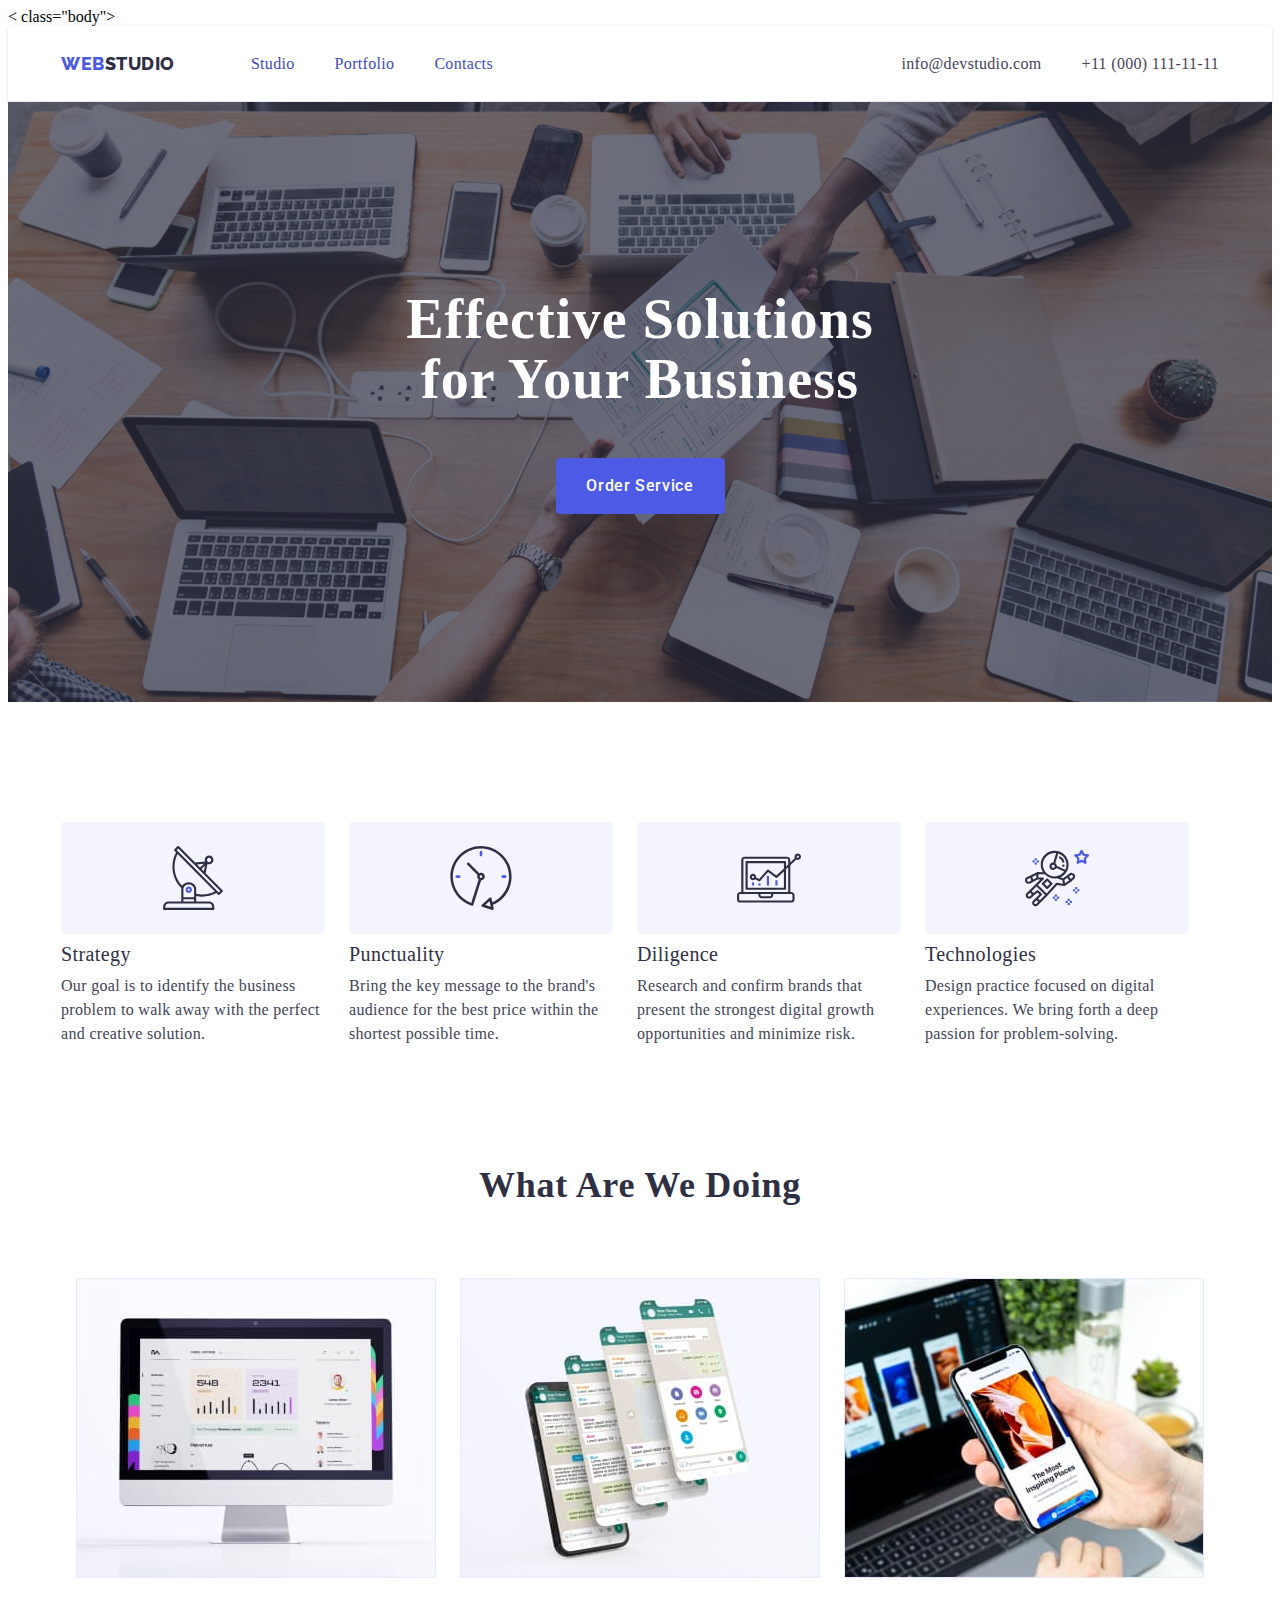
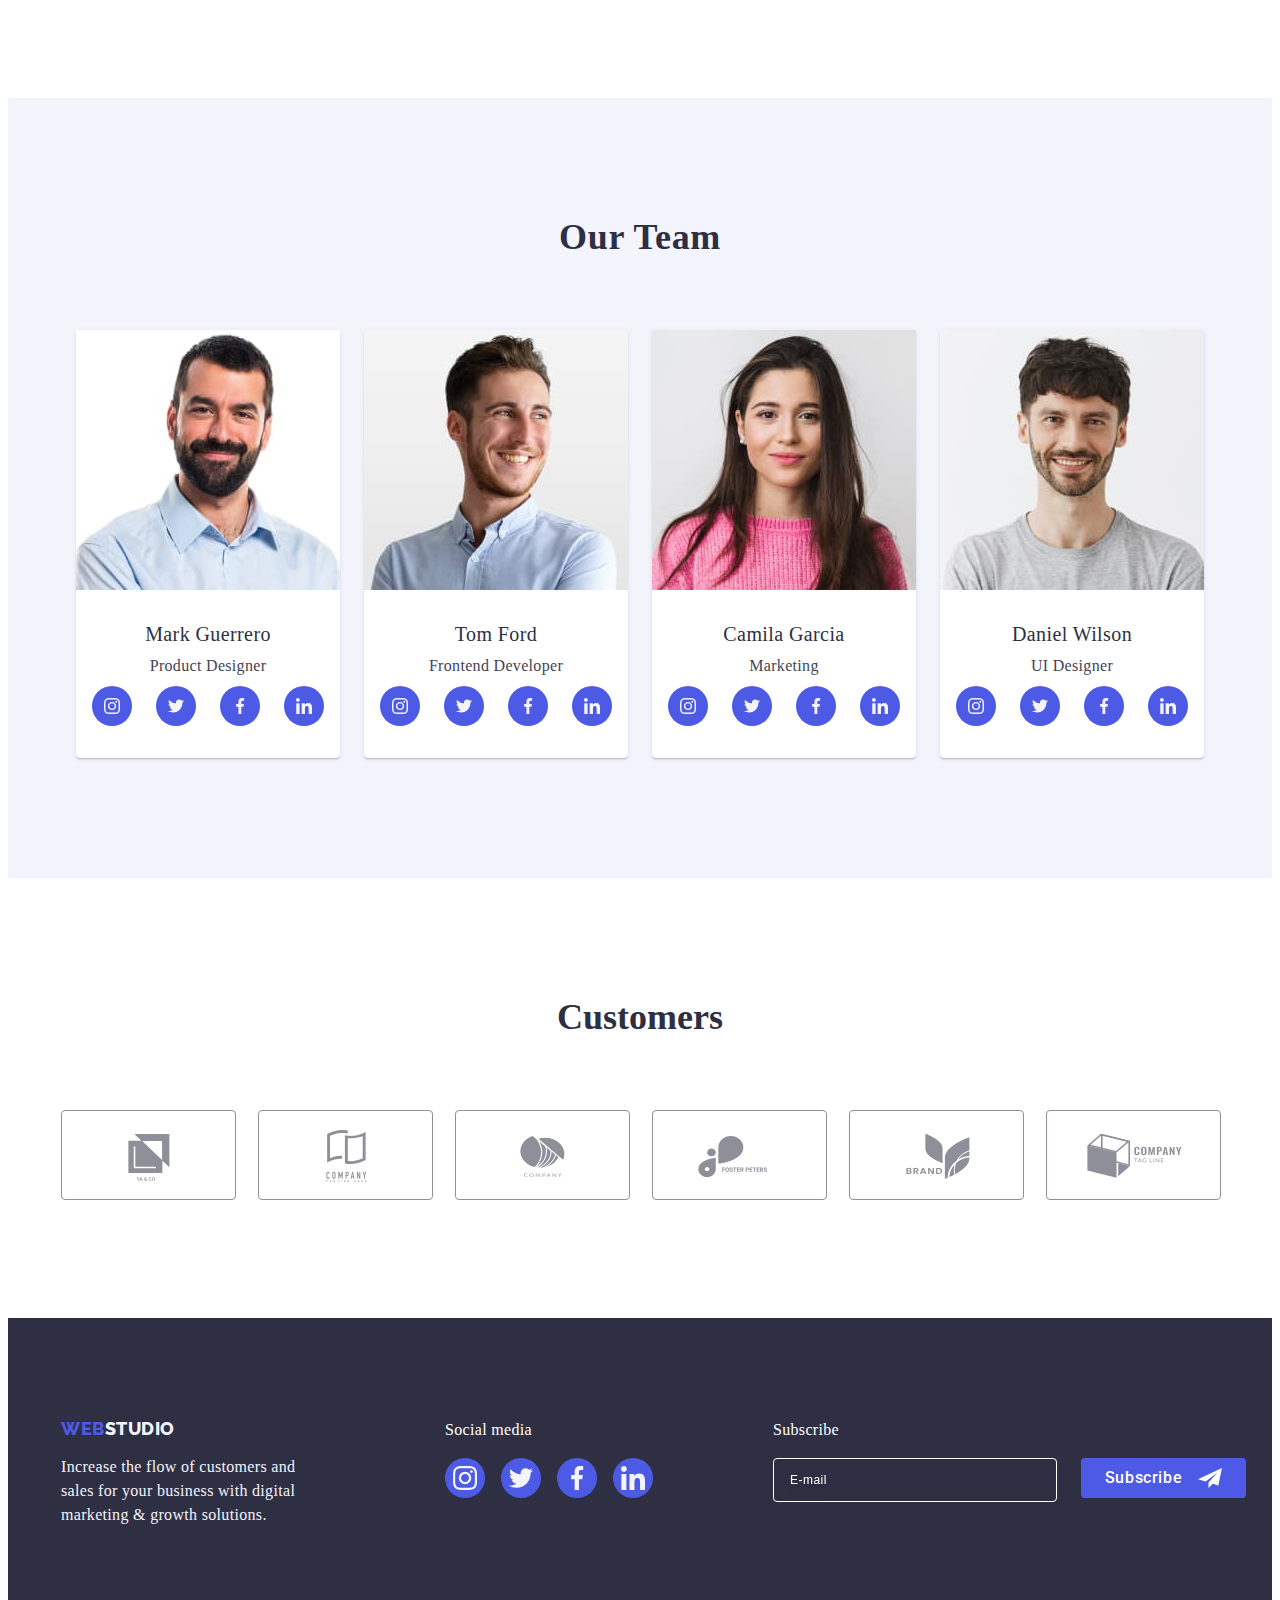
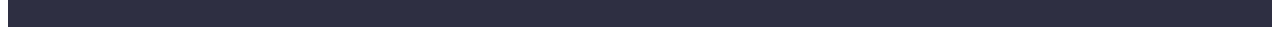
==== index.html @ 1c3cbbb8 "05" ====
<!DOCTYPE html>
<html lang="en">
  <head>
    <meta charset="UTF-8" />
    <meta name="viewport" content="width=device-width, initial-scale=1.0" />
    <title>Document</title>
    <link rel="preconnect" href="https://fonts.googleapis.com" />
    <link rel="preconnect" href="https://fonts.gstatic.com" crossorigin />
    <link
      href="https://fonts.googleapis.com/css2?family=Raleway:wght@800&family=Roboto:wght@400;500;700;900&display=swap"
      rel="stylesheet"
    />
    <link
      rel="stylesheet"
      href="https://cdnjs.cloudflare.com/ajax/libs/modern-normalize/2.0.0/modern-normalize.min.css"
      integrity="sha512-4xo8blKMVCiXpTaLzQSLSw3KFOVPWhm/TRtuPVc4WG6kUgjH6J03IBuG7JZPkcWMxJ5huwaBpOpnwYElP/m6wg=="
      crossorigin="anonymous"
      referrerpolicy="no-referrer"
    />
    <link rel="stylesheet" href="./css/styles.css" />
  </head>
  < class="body">
    <header class="header">
      <div class="container header-container">
        <nav class="header-nav">
          <a class="header-logo link" href="./index.html"
            >Web<span class="header-logo-studio link">Studio</span></a
          >
          <ul class="header-list list">
            <li class="header-item">
              <a class="header-link link" href="./index.html">Studio</a>
            </li>
            <li class="header-item">
              <a class="header-link link" href="./portfolio.html">Portfolio</a>
            </li>
            <li class="header-item">
              <a class="header-link link" href="">Contacts</a>
            </li>
          </ul>
        </nav>
        <address class="header-addres">
          <ul class="header-list list">
            <li class="header-item">
              <a class="header-cont link" href="mailto:info@devstudio.com"
                >info@devstudio.com</a
              >
            </li>
            <li class="header-item">
              <a class="header-cont link" href="tel:+110001111111"
                >+11 (000) 111-11-11</a
              >
            </li>
          </ul>
        </address>
      </div>
    </header>
    <main>
      <section class="hero">
        <div class="container hero-container" data-model>
          <h1 class="hero-title">Effective Solutions for Your Business</h1>
          <button data-modal-open class="btn" type="button">
            Order Service
          </button>
        </div>
      </section>
      <section class="about">
        <div class="container">
          <h2 class="visually-hidden">Section2</h2>
          <ul class="about-list list">
            <li class="about-item">
              <div class="about-icon">
                <svg class="about-icons" width="64" height="64">
                  <use href="./images/icons.svg#icon-antenna-1"></use>
                </svg>
              </div>
              <h3 class="about-title">Strategy</h3>
              <p class="about-top-text">
                Our goal is to identify the business problem to walk away with
                the perfect and creative solution.
              </p>
            </li>
            <li class="about-item">
              <div class="about-icon">
                <svg class="about-icons" width="64" height="64">
                  <use href="./images/icons.svg#icon-clock-1"></use>
                </svg>
              </div>
              <h3 class="about-title">Punctuality</h3>
              <p class="about-top-text">
                Bring the key message to the brand's audience for the best price
                within the shortest possible time.
              </p>
            </li>
            <li class="about-item">
              <div class="about-icon">
                <svg class="about-icons" width="64" height="64">
                  <use href="./images/icons.svg#icon-diagram-1"></use>
                </svg>
              </div>
              <h3 class="about-title">Diligence</h3>
              <p class="about-top-text">
                Research and confirm brands that present the strongest digital
                growth opportunities and minimize risk.
              </p>
            </li>
            <li class="about-item">
              <div class="about-icon">
                <svg class="about-icons" width="64" height="64">
                  <use href="./images/icons.svg#icon-astronaut-1"></use>
                </svg>
              </div>
              <h3 class="about-title">Technologies</h3>
              <p class="about-top-text">
                Design practice focused on digital experiences. We bring forth a
                deep passion for problem-solving.
              </p>
            </li>
          </ul>
        </div>
      </section>
      <section class="image">
        <div class="container image-container">
          <h2 class="image-title">What are we doing</h2>
          <ul class="image-list list">
            <li class="image-item">
              <img
                src="./images/Rectangle71.jpg"
                alt="desctop"
                width="360"
                height="300"
              />
            </li>
            <li class="image-item">
              <img
                src="./images/Rectangle71(1).jpg"
                alt="phone"
                width="360"
                height="300"
              />
            </li>
            <li class="image-item">
              <img
                src="./images/Rectangle71(2).jpg"
                alt="phone"
                width="360"
                height="300"
              />
            </li>
          </ul>
        </div>
      </section>
      <section class="team">
        <div class="container team-container">
          <h2 class="team-our">Our Team</h2>
          <ul class="team-list list">
            <li class="team-item">
              <img src="./images/img.jpg" alt="#" width="264" />
              <div class="team-comand">
                <h3 class="team-name">Mark Guerrero</h3>
                <p class="team-work">Product Designer</p>
                <ul class="team-soc-list list">
                  <li class="team-soc-item">
                    <a class="team-soc-link link" href>
                      <svg class="team-soc-soc" width="16" height="16">
                        <use href="./images/icons.svg#icon-instagram"></use>
                      </svg>
                    </a>
                  </li>
                  <li class="team-soc-item">
                    <a class="team-soc-link link" href>
                      <svg class="team-soc-soc" width="16" height="16">
                        <use href="./images/icons.svg#icon-twitter"></use></svg
                    ></a>
                  </li>
                  <li class="team-soc-item">
                    <a class="team-soc-link link" href>
                      <svg class="team-soc-soc" width="16" height="16">
                        <use href="./images/icons.svg#icon-facebook"></use></svg
                    ></a>
                  </li>
                  <li class="team-soc-item">
                    <a class="team-soc-link link" href>
                      <svg class="team-soc-soc" width="16" height="16">
                        <use href="./images/icons.svg#icon-linkedin"></use>
                      </svg>
                    </a>
                  </li>
                </ul>
              </div>
            </li>
            <li class="team-item">
              <img src="./images/img(1).jpg" alt="#" width="264" />
              <div class="team-comand">
                <h3 class="team-name">Tom Ford</h3>
                <p class="team-work">Frontend Developer</p>
                <ul class="team-soc-list list">
                  <li class="team-soc-item">
                    <a class="team-soc-link link" href>
                      <svg class="team-soc-soc" width="16" height="16">
                        <use
                          href="./images/icons.svg#icon-instagram"
                        ></use></svg
                    ></a>
                  </li>
                  <li class="team-soc-item">
                    <a class="team-soc-link link" href>
                      <svg class="team-soc-soc" width="16" height="16">
                        <use href="./images/icons.svg#icon-twitter"></use></svg
                    ></a>
                  </li>
                  <li class="team-soc-item">
                    <a class="team-soc-link link" href>
                      <svg class="team-soc-soc" width="16" height="16">
                        <use href="./images/icons.svg#icon-facebook"></use></svg
                    ></a>
                  </li>
                  <li class="team-soc-item">
                    <a class="team-soc-link link" href>
                      <svg class="team-soc-soc" width="16" height="16">
                        <use href="./images/icons.svg#icon-linkedin"></use></svg
                    ></a>
                  </li>
                </ul>
              </div>
            </li>
            <li class="team-item">
              <img src="./images/img(2).jpg" alt="#" width="264" />
              <div class="team-comand">
                <h3 class="team-name">Camila Garcia</h3>
                <p class="team-work">Marketing</p>
                <ul class="team-soc-list list">
                  <li class="team-soc-item">
                    <a class="team-soc-link link" href>
                      <svg class="team-soc-soc" width="16" height="16">
                        <use
                          href="./images/icons.svg#icon-instagram"
                        ></use></svg
                    ></a>
                  </li>
                  <li class="team-soc-item">
                    <a class="team-soc-link link" href>
                      <svg class="team-soc-soc" width="16" height="16">
                        <use href="./images/icons.svg#icon-twitter"></use></svg
                    ></a>
                  </li>
                  <li class="team-soc-item">
                    <a class="team-soc-link link" href>
                      <svg class="team-soc-soc" width="16" height="16">
                        <use href="./images/icons.svg#icon-facebook"></use></svg
                    ></a>
                  </li>
                  <li class="team-soc-item">
                    <a class="team-soc-link link" href>
                      <svg class="team-soc-soc" width="16" height="16">
                        <use href="./images/icons.svg#icon-linkedin"></use></svg
                    ></a>
                  </li>
                </ul>
              </div>
            </li>
            <li class="team-item">
              <img src="./images/img(3).jpg" alt="#" width="264" />
              <div class="team-comand">
                <h3 class="team-name">Daniel Wilson</h3>
                <p class="team-work">UI Designer</p>
                <ul class="team-soc-list list">
                  <li class="team-soc-item">
                    <a class="team-soc-link link" href>
                      <svg class="team-soc-soc" width="16" height="16">
                        <use
                          href="./images/icons.svg#icon-instagram"
                        ></use></svg
                    ></a>
                  </li>
                  <li class="team-soc-item">
                    <a class="team-soc-link link" href>
                      <svg class="team-soc-soc" width="16" height="16">
                        <use href="./images/icons.svg#icon-twitter"></use></svg
                    ></a>
                  </li>
                  <li class="team-soc-item">
                    <a class="team-soc-link link" href>
                      <svg class="team-soc-soc" width="16" height="16">
                        <use href="./images/icons.svg#icon-facebook"></use></svg
                    ></a>
                  </li>
                  <li class="team-soc-item">
                    <a class="team-soc-link link" href>
                      <svg class="team-soc-soc" width="16" height="16">
                        <use href="./images/icons.svg#icon-linkedin"></use></svg
                    ></a>
                  </li>
                </ul>
              </div>
            </li>
          </ul>
        </div>
      </section>
      <section class="section-customers">
        <div class="container">
          <h2 class="customers-text">Customers</h2>
          <ul class="customers-item">
            <li class="customers-list list">
              <a class="customers-link" href="#">
                <svg class="customers-icon" width="104" height="56">
                  <use href="./images/icons.svg#icon-yaco"></use>
                </svg>
              </a>
            </li>
            <li class="customers-list list">
              <a class="customers-link" href="#">
                <svg class="customers-icon" width="104" height="56">
                  <use href="./images/icons.svg#icon-company2"></use>
                </svg>
              </a>
            </li>
            <li class="customers-list list">
              <a class="customers-link" href="#">
                <svg class="customers-icon" width="104" height="56">
                  <use href="./images/icons.svg#icon-company1"></use>
                </svg>
              </a>
            </li>
            <li class="customers-list list">
              <a class="customers-link" href="#">
                <svg class="customers-icon" width="104" height="56">
                  <use href="./images/icons.svg#icon-Logo"></use>
                </svg>
              </a>
            </li>
            <li class="customers-list list">
              <a class="customers-link" href="#">
                <svg class="customers-icon" width="104" height="56">
                  <use href="./images/icons.svg#icon-brand"></use>
                </svg>
              </a>
            </li>
            <li class="customers-list list">
              <a class="customers-link" href="#">
                <svg class="customers-icon" width="104" height="56">
                  <use href="./images/icons.svg#icon-company"></use>
                </svg>
              </a>
            </li>
          </ul>
        </div>
      </section>
    </main>
    <footer class="footer">
      <div class="container footer-footer">
        <div class="footer-container">
          <a class="footer-logo link" href="./index.html"
            >Web<span class="footer-logo-studio link">Studio</span></a
          >
          <p class="footer-text">
            Increase the flow of customers and sales for your business with
            digital marketing & growth solutions.
          </p>
        </div>
        <div class="footer-soc">
          <p class="footer-media">Social media</p>
          <ul class="footer-soc-list list">
            <li class="footer-soc-item">
              <a class="footer-soc-link link" href>
                <svg class="footer-soc-soc" width="24" height="24">
                  <use href="./images/icons.svg#icon-instagram"></use></svg
              ></a>
            </li>
            <li class="footer-soc-item">
              <a class="footer-soc-link link" href>
                <svg class="footer-soc-soc" width="24" height="24">
                  <use href="./images/icons.svg#icon-twitter"></use></svg
              ></a>
            </li>
            <li class="footer-soc-item">
              <a class="footer-soc-link link" href>
                <svg class="footer-soc-soc" width="24" height="24">
                  <use href="./images/icons.svg#icon-facebook"></use></svg
              ></a>
            </li>
            <li class="footer-soc-item">
              <a class="footer-soc-link link" href>
                <svg class="footer-soc-soc" width="24" height="24">
                  <use href="./images/icons.svg#icon-linkedin"></use></svg
              ></a>
            </li>
          </ul>
        </div>
        <div class="footer-form">
          <p class="footer-form-text">Subscribe</p>
          <form class="footer-form-form">
            <label class="footer-form-label">
              <input
                class="footer-form-input"
                name="email"
                type="email"
                placeholder="E-mail"
              />
            </label>
            <button class="footer-form-btn" type="submit">
              Subscribe
              <svg class="footer-form-icon" width="24" height="24">
                <use href="./images/icons.svg#icon-Frame"></use>
              </svg>
            </button>
          </form>
        </div>
      </div>
    </footer>
    <div data-modal class="backdrop is-hidden">
      <div class="modal">
        <button data-modal-close class="type" type="button">
          <svg class="modal-icon" width="8" height="8">
            <use href="./images/icons.svg#icon-close"></use>
          </svg>
        </button>
        <p class="modal-text">Leave your contacts and we will call you back</p>
        <form class="form" name="issue_report_form" autocomplete="off">
          <div class="form-form">
            <label class="form-label" for="user-name">Name</label>
            <div class="form-input">
              <input
                class="form-contact"
                id="user-name"
                name="user-name"
                type="text"
              />
              <svg class="form-icons" width="18" height="24">
                <use href="./images/icons.svg#icon-person"></use>
              </svg>
            </div>
          </div>
          <div class="form-form">
            <label class="form-label" for="user-name">Phone</label>
            <div class="form-input">
              <input
                class="form-contact"
                id="user-name"
                name="user-name"
                type="text"
              />
              <svg class="form-icons" width="18" height="24">
                <use href="./images/icons.svg#icon-email"></use>
              </svg>
            </div>
          </div>
          <div class="form-form">
            <label class="form-label" for="user-name">Email</label>
            <div class="form-input">
              <input
                class="form-contact"
                id="user-name"
                name="user-name"
                type="text"
              />
              <svg class="form-icons" width="18" height="24">
                <use href="./images/icons.svg#icon-phone"></use>
              </svg>
            </div>
          </div>
          <div class="form-form-comment">
            <label class="form-label" for="user-comment">Comment</label>
            <textarea
              class="form-contact-comment"
              id="user-comment"
              name="user-comment"
              placeholder="Text input"
            ></textarea>
          </div>
          <div class="form-form-checkbox">
              <input 
              class="form-input-checkbox visually-hidden"
              id="user-privacy" 
              type="checkbox" 
              value="true" 
              name="user-privacy" />
              <label class="form-text-checkbox" for="user-privacy">
                <span class="form-checkbox-icon"><svg width="10" height="8"><use href="./images/icons.svg#icon-Vector"></use></svg></span>I accept
              the terms and conditions of the <a href="#" class="form-text-link">Privacy Policy</a></label>
          </div>
          <button class="form-btn" type="submit">Send</button>
        </form>
      </div>
    </div>
    <script src="./js/modal.js"></script>
  </body>
</html>
---- css/styles.css ----
:root {
    --body-color: #434455;
    --grad-hero: linear-gradient(rgba(46, 47, 66, 0.70), rgba(46, 47, 66, 0.70));
    --custom-icon: #8e8f99;
    --text-color: #2e2f42;
    --color-white: #FFF;
    --port-img-text: #f4f4fd;
    --fill-icon: #f4f4fd;
    --cheked: #404bbf;
}

.link {
    text-decoration: none;
}

.list {
    list-style: none;
}

.visually-hidden {
    position: absolute;
    width: 1px;
    height: 1px;
    margin: -1px;
    border: 0;
    padding: 0;
    white-space: nowrap;
    clip-path: inset(100%);
    clip: rect(0 0 0 0);
    overflow: hidden;
}

p,
h1,
h2,
h3,
h4,
h5,
h6 {
    margin: 0;
}

ul {
    padding-left: 0;
    margin: 0;
}

img {
    display: block;
}

.container {
    width: 1158px;
    padding-left: 15px;
    padding-right: 15px;
    margin: 0 auto;
}

.body {
    font-family: 'Roboto', sans-serif;
    color: #434455;
    background-color: #FFFFFF;
}

/*----------HEADER----------*/

.container {}

.header-logo {
    font-family: 'Raleway', sans-serif;
    font-style: normal;
    font-weight: 800;
    font-size: 18px;
    line-height: 1.17;
    letter-spacing: 0.03em;
    text-transform: uppercase;
    color: #4D5AE5;
    margin-right: 76px
}

.header-container {
    display: flex;
    justify-content: space-between;
}

.header-logo-studio {
    font-family: 'Raleway',
        sans-serif;
    font-style: normal;
    font-weight: 800;
    font-size: 18px;
    line-height: 1.17;
    letter-spacing: 0.03em;
    text-transform: uppercase;
    color: #2E2F42;
}

.header-nav {
    display: flex;
    align-items: center;
}

.header-contacts {
    display: flex;
    align-items: center;
}

.header-list {
    display: flex;
    gap: 40px;
}

.header {
    background-color: none;
    padding-top: 25.5px;
    padding-bottom: 25.5px;
    border-bottom: 1px solid #e7e9fc;
    box-shadow: 0px 1px 6px 0px rgba(46, 47, 66, 0.08), 0px 1px 1px 0px rgba(46, 47, 66, 0.16), 0px 2px 1px 0px rgba(46, 47, 66, 0.08);
}

.header-link {
    font-weight: 500;
    font-size: 16px;
    line-height: 1.5;
    letter-spacing: 0.02em;
    color: #2E2F42;
    padding-top: 24px;
    padding-bottom: 24px;
    position: relative;
    color: #404bbf;
    transition: color 250ms cubic-bezier(0.4, 0, 0.2, 1);
}

.header-link::after {
    content: '';
    position: absolute;
    left: 0;
    bottom: -1px;
    height: 4px;
    background-color: #404bbf;
    border-radius: 2px;
}

.header-link:hover {
    color: #404bbf;
}

.header-link:focus {
    color: #404bbf;
}


.header-addres {
    display: flex;
    align-items: center;
    gap: 40px;
    font-style: normal
}

.addres-container {}

.header-cont {
    font-weight: 400;
    font-size: 16px;
    line-height: 1.5;
    letter-spacing: 0.02em;
    color: var(--body-color);
    padding-top: 24px;
    padding-bottom: 24px;
    transition: color 250ms cubic-bezier(0.4, 0, 0.2, 1);
}

.header-cont:hover {
    color: #404bbf;
}

.header-cont:focus {
    color: #404bbf;
}


/*----------HERO----------*/

.hero {
    background-color: #2E2F42;
    background-image: var(--grad-hero), url(../images/hero-bg.jpg);
    background-repeat: no-repeat;
    background-position: center;
    background-size: cover;
    padding-top: 188px;
    padding-bottom: 188px;
    max-width: 1440px;
}

.hero-title {
    font-weight: 700;
    font-size: 56px;
    line-height: 1.07;
    letter-spacing: 0.02em;
    text-align: center;
    color: #FFFFFF;
    max-width: 496px;
    flex-direction: column;
    flex-shrink: 0;
}

.hero-container {
    display: flex;
    flex-direction: column;
    align-items: center;
    gap: 48px;
}

.btn {}

.btn {
    font-family: 'Roboto',
        sans-serif;
    font-style: normal;
    font-weight: 500;
    font-size: 16px;
    line-height: 1.5;
    letter-spacing: 0.04em;
    color: #FFFFFF;
    background-color: #4D5AE5;
    cursor: pointer;
    display: block;
    min-width: 169px;
    height: 56px;
    border: none;
    border-radius: 4px;
    transition: background-color 250ms cubic-bezier(0.4, 0, 0.2, 1);
}

.btn:hover {
    background-color: #404BBF;
}

.btn:focus {
    background-color: #404BBF;
}

/*----------ABOUT----------*/

.about {
    background-color: #FFFFFF;
    padding-top: 120px;
    padding-bottom: 120px;
}

.about-list {
    display: flex;
    gap: 24px;
}

.about-item {}

.about-title {
    font-weight: 500;
    font-size: 20px;
    line-height: 1.2;
    letter-spacing: 0.02em;
    color: #2E2F42;
    display: flex;
    flex-direction: column;
    margin-bottom: 8px;
}

.about-top-text {
    font-weight: 400;
    font-size: 16px;
    line-height: 1.5;
    letter-spacing: 0.02em;
    color: var(--body-color);
    display: flex;
    width: 264px;
    flex-direction: column;
    align-items: flex-start;
    gap: 8px;
}

.about-icon {
    display: flex;
    align-items: center;
    justify-content: center;
    height: 112px;
    background-color: #f4f4fd;
    border-radius: 4px;
    margin-bottom: 8px;
}

.about-icons {}

.image-container {
    display: flex;
    flex-direction: column;
    align-items: center;
}

.image {
    background-color: #FFFFFF;
    padding-top: 0;
    padding-bottom: 120px;
    display: flex;
}

.image-title {
    font-weight: 700;
    font-size: 36px;
    line-height: 1.11;
    text-align: center;
    letter-spacing: 0.02em;
    text-transform: capitalize;
    color: #2E2F42;
    margin-bottom: 72px;
}

.image-list {
    display: flex;
    gap: 24px;
}

.image-item {
    display: inline-flex;
    flex-direction: column;
    align-items: flex-start;
}

/*----------TEAM----------*/

.team {
    background-color: #F4F4FD;
    padding-top: 120px;
    padding-bottom: 120px;
}

.team-container {
    display: flex;
    flex-direction: column;
    align-items: center;
}

.team-list {
    display: flex;
    gap: 24px;
}

.team-comand {
    padding: 32px 0px;
}

.team-item {
    background-color: #FFFFFF;
    display: inline-flex;
    flex-direction: column;
    justify-content: center;
    align-items: center;
    border-radius: 0px 0px 4px 4px;
    box-shadow: 0px 2px 1px 0px rgba(46, 47, 66, 0.08), 0px 1px 1px 0px rgba(46, 47, 66, 0.16), 0px 1px 6px 0px rgba(46, 47, 66, 0.08);
}

.team-our {
    font-weight: 700;
    font-size: 36px;
    line-height: 1.11;
    letter-spacing: 0.02em;
    text-align: center;
    text-transform: capitalize;
    color: #2E2F42;
    margin-bottom: 72px;
}

.team-name {
    font-weight: 500;
    font-size: 20px;
    line-height: 1.2;
    letter-spacing: 0.02em;
    color: #2E2F42;
    display: flex;
    justify-content: center;
    text-align: center;
    margin-bottom: 8px
}

.team-work {
    font-weight: 400;
    font-size: 16px;
    line-height: 1.5;
    letter-spacing: 0.02em;
    color: var(--body-color);
    display: flex;
    justify-content: center;
    text-align: center;
}

.team-soc-list {
    display: flex;
    justify-content: center;
    gap: 24px;
    margin-top: 8px;
}

.team-soc-item {
    width: 40px;
    height: 40px;
}

.team-soc-link {
    width: 100%;
    height: 100%;
    border-radius: 50%;
    background-color: #4D5AE5;
    display: flex;
    align-items: center;
    justify-content: center;
    transition: background-color 250ms cubic-bezier(0.4, 0, 0.2, 1);
}

.team-soc-link:hover {
    background-color: #404bbf;
}

.team-soc-link:focus {
    background-color: #404bbf;
}

.team-soc-soc {
    fill: var(--fill-icon);
}


.section-customers {
    padding-top: 120px;
    padding-bottom: 120px;
}

.customers-text {
    font-size: 36px;
    line-height: 1.11;
    color: var(--text-color);
    margin-bottom: 72px;
    text-align: center;
}

.customers-item {
    display: flex;
    gap: 24px;
}

.customers-list {
    width: calc((100% - 120px) / 6);
    height: 88px;
}

.customers-link {
    width: 100%;
    height: 100%;
    border: 1px solid #8e8f99;
    border-radius: 4px;
    display: flex;
    align-items: center;
    justify-content: center;
    color: var(--custom-icon);
    transition: border-color 250ms cubic-bezier(0.4, 0, 0.2, 1),
            color 250ms cubic-bezier(0.4, 0, 0.2, 1);
}

.customers-icon {
    fill: currentColor;
}

.customers-link:hover {
    border-color: #404bbf;
    color: #404bbf;
}

.customers-link:focus {
    border-color: #404bbf;
    color: #404bbf;
}

/*----------FOOTER----------*/

.footer-container {
    flex-direction: column;
    margin-right: 120px;
}

.footer-footer {
    display: flex;
    align-items: baseline;
}

.footer {
    background-color: #2E2F42;
    padding-top: 100px;
    padding-bottom: 100px;
}

.footer-logo {
    font-family: 'Raleway', sans-serif;
    font-style: normal;
    font-weight: 800;
    font-size: 18px;
    line-height: 1.17;
    letter-spacing: 0.03em;
    text-transform: uppercase;
    color: #4D5AE5;
    display: inline-block;
    margin-bottom: 16px;
}

.footer-logo-studio {
    font-family: 'Raleway', sans-serif;
    font-style: normal;
    font-weight: 800;
    font-size: 18px;
    line-height: 1.17;
    letter-spacing: 0.03em;
    text-transform: uppercase;
    color: #F4F4FD;
    margin-bottom: 16px;
}
   
.footer-text {
    font-weight: 400;
    font-size: 16px;
    line-height: 1.5;
    letter-spacing: 0.02em;
    color: #F4F4FD;
    display: flex;
    width: 264px;
    flex-direction: column;
    flex-shrink: 0;
}

.footer-soc {
    margin-right: 120px;
}

.footer-media {
    font-weight: 500;
    font-size: 16px;
    line-height: 1.5;
    letter-spacing: 0.02em;
    color: var(--color-white);
    margin-bottom: 16px;
}

.footer-soc-list {
    display: flex;
    gap: 16px;
}

.footer-soc-item {
    width: 40px;
    height: 40px;
}

.footer-soc-link {
    width: 100%;
    height: 100%;
    border-radius: 50%;
    background-color: #4D5AE5;
    display: flex;
    align-items: center;
    justify-content: center;
    transition: background-color 250ms cubic-bezier(0.4, 0, 0.2, 1);
}

.footer-soc-link:hover {
    background-color: #31d0aa;
}

.footer-soc-link:focus {
    background-color: #31d0aa;
}

.footer-soc-soc {
    fill:var(--fill-icon);
}

.footer-form-text {
    color: var(--white, #FFF);
    font-size: 16px;
    font-weight: 500;
    line-height: 1.5;
    letter-spacing: 0.02em;
    margin-bottom: 16px;
}

.footer-form-form {
    display: flex;
    gap: 24px;
}

.footer-form-label {
    
}

.footer-form-input {
    width: 264px;
    height: 40px;
    border: 1px solid #ffffff;
    background-color: transparent;
    font-size: 12px;
    line-height: 1.5;
    letter-spacing: 0.04em;
    padding-left: 16px;
    filter: drop-shadow(0px 4px 4px rgba(0, 0, 0, 0.15));
    border-radius: 4px;
    color: #ffffff;
}

.footer-form-input::placeholder {
    color: #ffffff;
}

.footer-form-btn {
    min-width: 165px;
    height: 40px;
    display: flex;
    justify-content: center;
    align-items: center;
    font-family: "Roboto", sans-serif;
    font-size: 16px;
    font-weight: 500;
    line-height: 1.5;
    letter-spacing: 0.04em;
    color: #ffffff;
    cursor: pointer;
    background-color: #4D5AE5;   
    border: none;
    border-radius: 4px;
}

.footer-form-icon {
    margin-left: 16px;
}

.footer-form-btn

/*----------PORTFOLIO ----------*/

.port {}

.section {
    display: flex;
    padding-top: 96px;
    padding-bottom: 120px;
}

.port-container {
    display: flex;
    flex-wrap: wrap;
    flex-direction: column
}

.list-container {
    padding: 32px 16px;
    border: 1px solid #e7e9fc;
    border-top: none;
}

.port-list-container {
    display: flex;
    justify-content: center;
    margin-bottom: 72px;
    gap: 24px;
}

.port-list {
    display: flex;
    gap: 24px;
    flex-wrap: wrap;
    row-gap: 48px;
}

.port-item {}
    

.port-btn {
    font-family: 'Roboto',
        sans-serif;
    font-style: normal;
    font-weight: 500;
    font-size: 16px;
    line-height: 1.5;
    letter-spacing: 0.04em;
    color: #4D5AE5;
    background-color: #F4F4FD;
    padding: 12px 24px;
    max-height: 48px;
    border-radius: 4px;
    border: 1px solid #e7e9fc;
    transition: color 250ms cubic-bezier(0.4, 0, 0.2, 1),
        background-color 250ms cubic-bezier(0.4, 0, 0.2, 1),
        border-color 250ms cubic-bezier(0.4, 0, 0.2, 1),
        box-shadow 250ms cubic-bezier(0.4, 0, 0.2, 1);
    }

.port-btn:hover {
    background-color: #404BBF;
    color: #FFFFFF;
    cursor: pointer;
    border: 1px solid transparent;
    box-shadow: 0px 3px 1px rgba(0, 0, 0, 0.1),
        0px 2px 1px rgba(0, 0, 0, 0.08),
        0px 2px 2px rgba(0, 0, 0, 0.12);
}

.port-btn:focus {
    background-color: #404BBF;
    color: #FFFFFF;
    cursor: pointer;
    border: 1px solid transparent;
    box-shadow: 0px 3px 1px rgba(0, 0, 0, 0.1),
            0px 2px 1px rgba(0, 0, 0, 0.08),
            0px 2px 2px rgba(0, 0, 0, 0.12);
}

.link-link {
    display: block;
    transition: box-shadow 250ms cubic-bezier(0.4, 0, 0.2, 1);
}

.link-link:hover {
    box-shadow: 0px 1px 6px rgba(46, 47, 66, 0.08),
        0px 1px 1px rgba(46, 47, 66, 0.16),
        0px 2px 1px rgba(46, 47, 66, 0.08);
}

.link-link:focus {
    box-shadow: 0px 1px 6px rgba(46, 47, 66, 0.08),
        0px 1px 1px rgba(46, 47, 66, 0.16),
        0px 2px 1px rgba(46, 47, 66, 0.08);
}

.link-link:hover .port-img-text {
    transform: translateY(0%);
}

.link-link:focus .port-img-text {
    transform: translateY(0%);
}

.port-section {}

.port-item {}

.port-img {
    position: relative;
    overflow: hidden;
}

.port-img-text {
    position: absolute;
    top: 0;
    font-size: 16px;
    line-height: 1.5;
    letter-spacing: 0.02em;
    color: var(--port-img-text);
    padding: 40px 32px;
    background-color: #4d5ae5;
    height: 100%;
    width: 100%;
    transform: translateY(100%);
    transition: transform 250ms cubic-bezier(0.4, 0, 0.2, 1);
}

.port-title {
    font-weight: 500;
    font-size: 20px;
    line-height: 1.2;
    letter-spacing: 0.02em;
    color: #2E2F42;
    display: flex;
    flex-direction: column;
    justify-content: center;
    align-items: flex-start;
    align-self: stretch;
    margin-bottom: 8px;
}

.port-text {
    font-weight: 400;
    font-size: 16px;
    line-height: 1.5;
    letter-spacing: 0.02em;
    display: flex;
    flex-direction: column;
    justify-content: center;
    align-items: flex-start;
    gap: 8px;
    align-self: stretch;
}

.backdrop {
    position: fixed;
    top: 0;
    left: 0;
    width: 100%;
    height: 100%;
    background-color: rgba(46, 47, 66, 0.4);
    transition: opacity 250ms cubic-bezier(0.4, 0, 0.2, 1), visibility 250ms cubic-bezier(0.4, 0, 0.2, 1);
}

.is-hidden {
    opacity: 0;
    visibility: hidden;
    pointer-events: none;

}

.modal {
    position: absolute;
    top: 50%;
    left: 50%;
    transform: translate(-50%,-50%);
    width: 408px;
    min-height: 584px; 
    border-radius: 4px;
    background: #fcfcfc;
    box-shadow: 0px 2px 1px 0px rgba(0, 0, 0, 0.20), 0px 1px 3px 0px rgba(0, 0, 0, 0.12), 0px 1px 1px 0px rgba(0, 0, 0, 0.14);
    transition: transform 250ms cubic-bezier(0.4, 0, 0.2, 1);
    padding: 72px 24px;
}

.type {
    position: absolute;
    top: 24px;
    right: 24px;
    width: 24px;
    height: 24px;
    border-radius: 50%;
    display: flex;
    align-items: center;
    justify-content: center;
    background-color: #e7e9fc;
    border: 1px solid rgba(0, 0, 0, 0.1);
    padding: 0;
    cursor: pointer;
    transition: background-color 250ms cubic-bezier(0.4, 0, 0.2, 1), border 250ms cubic-bezier(0.4, 0, 0.2, 1);
}

.type:hover {
    background-color: #404bbf;
    border: none;
    fill: #ffffff;
}

.type:focus {
    background-color: #404bbf;
    border: none;
    fill: #ffffff;
}

.modal-icon {
    transition: fill 250ms cubic-bezier(0.4, 0, 0.2, 1);
}

.modal-text {
    color: var(--text-color);
    text-align: center;
    font-size: 16px;
    font-weight: 500;
    line-height: 24px;
    letter-spacing: 0.32px;
    margin-bottom: 16px;
}

.form-form {
    margin-bottom: 8px;
}

.form-label {
    color: var(--lightslate, #8E8F99);
    font-size: 12px;
    line-height: 1.17;
    letter-spacing: 0.04em;
    display: block;
    margin-bottom: 4px;
}

.form-input {
    position: relative;
}

.form-icons {
    position: absolute;
    left: 16px;
    top: 50%;
    transform: translateY(-50%);
    transition: fill 250ms cubic-bezier(0.4, 0, 0.2, 1);
}

.form-input:focus {
    fill: #4D5AE5;
}

.form-icons:focus {
    fill: #4D5AE5;
}

.form-contact {
    width: 360px;
    height: 40px;
    border-radius: 4px;
    border: 1px solid var(--navyblue-modal, rgba(46, 47, 66, 0.40));
    background-color: transparent;
    padding-left: 38px;
    outline: transparent;
    transition: border-color 250ms cubic-bezier(0.4, 0, 0.2, 1);
}

.form-contact:focus {
    border-color: #4D5AE5;
}

.form-form-comment {
    margin-bottom: 16px;
}

.form-contact-comment {
    width: 100%;
    height: 120px;
    font-size: 12px;
    line-height: 1.17;
    letter-spacing: 0.04em;
    color: rgba(46, 47, 66, 0.40);
    border: 1px solid rgba(46, 47, 66, 0.4);
    border-radius: 4px;
    background-color: transparent;
    padding: 8px 16px;
    outline: transparent;
    resize: none;
    transition: border-color 250ms cubic-bezier(0.4, 0, 0.2, 1);
}

.form-contact-comment:focus {
    border-color: #4D5AE5;
}

.form-form-checkbox {
    margin-bottom: 24px;
}

.form-text-checkbox {
    font-size: 12px;
    line-height: 1.17;
    letter-spacing: 0.04em;
    color: var(--custom-icon);
}

.form-input-checkbox:checked .form-checkbox-icon {
    background-color: var(--cheked);
    border: none;
    fill: var(--fill-icon);
}

.form-text-link {
    color: var(--iris, #4D5AE5);
    font-size: 12px;
    line-height: 16px;
    letter-spacing: 0.04em;
    text-decoration-line: underline;
}

.form-checkbox-icon {
    width: 16px;
    height: 16px;
    border: 1px solid rgba(46, 47, 66, 0.4);
    border-radius: 2px;
    transition: background-color 250ms cubic-bezier(0.4, 0, 0.2, 1), border 250ms cubic-bezier(0.4, 0, 0.2, 1), fill 250ms cubic-bezier(0.4, 0, 0.2, 1);
    display: inline-flex;
    align-items: center;
    justify-content: center;
    fill: transparent;
    margin-right: 8px;
}

.form-btn {
    display: block;
    min-width: 169px;
    height: 56px;
    font-family: "Roboto", sans-serif;
    font-size: 16px;
    font-weight: 500;
    line-height: 1.5;
    letter-spacing: 0.04em;
    color: #ffffff;
    cursor: pointer;
    background-color: #4D5AE5;
    border: none;
    border-radius: 4px;
    transition: background-color 250ms cubic-bezier(0.4, 0, 0.2, 1);
    padding: 16px 32px;
    align-items: flex-start;
    gap: 10px;
    margin-left: 95px;
    margin-top: 24px;
    box-shadow: 0px 4px 4px 0px rgba(0, 0, 0, 0.15);
}
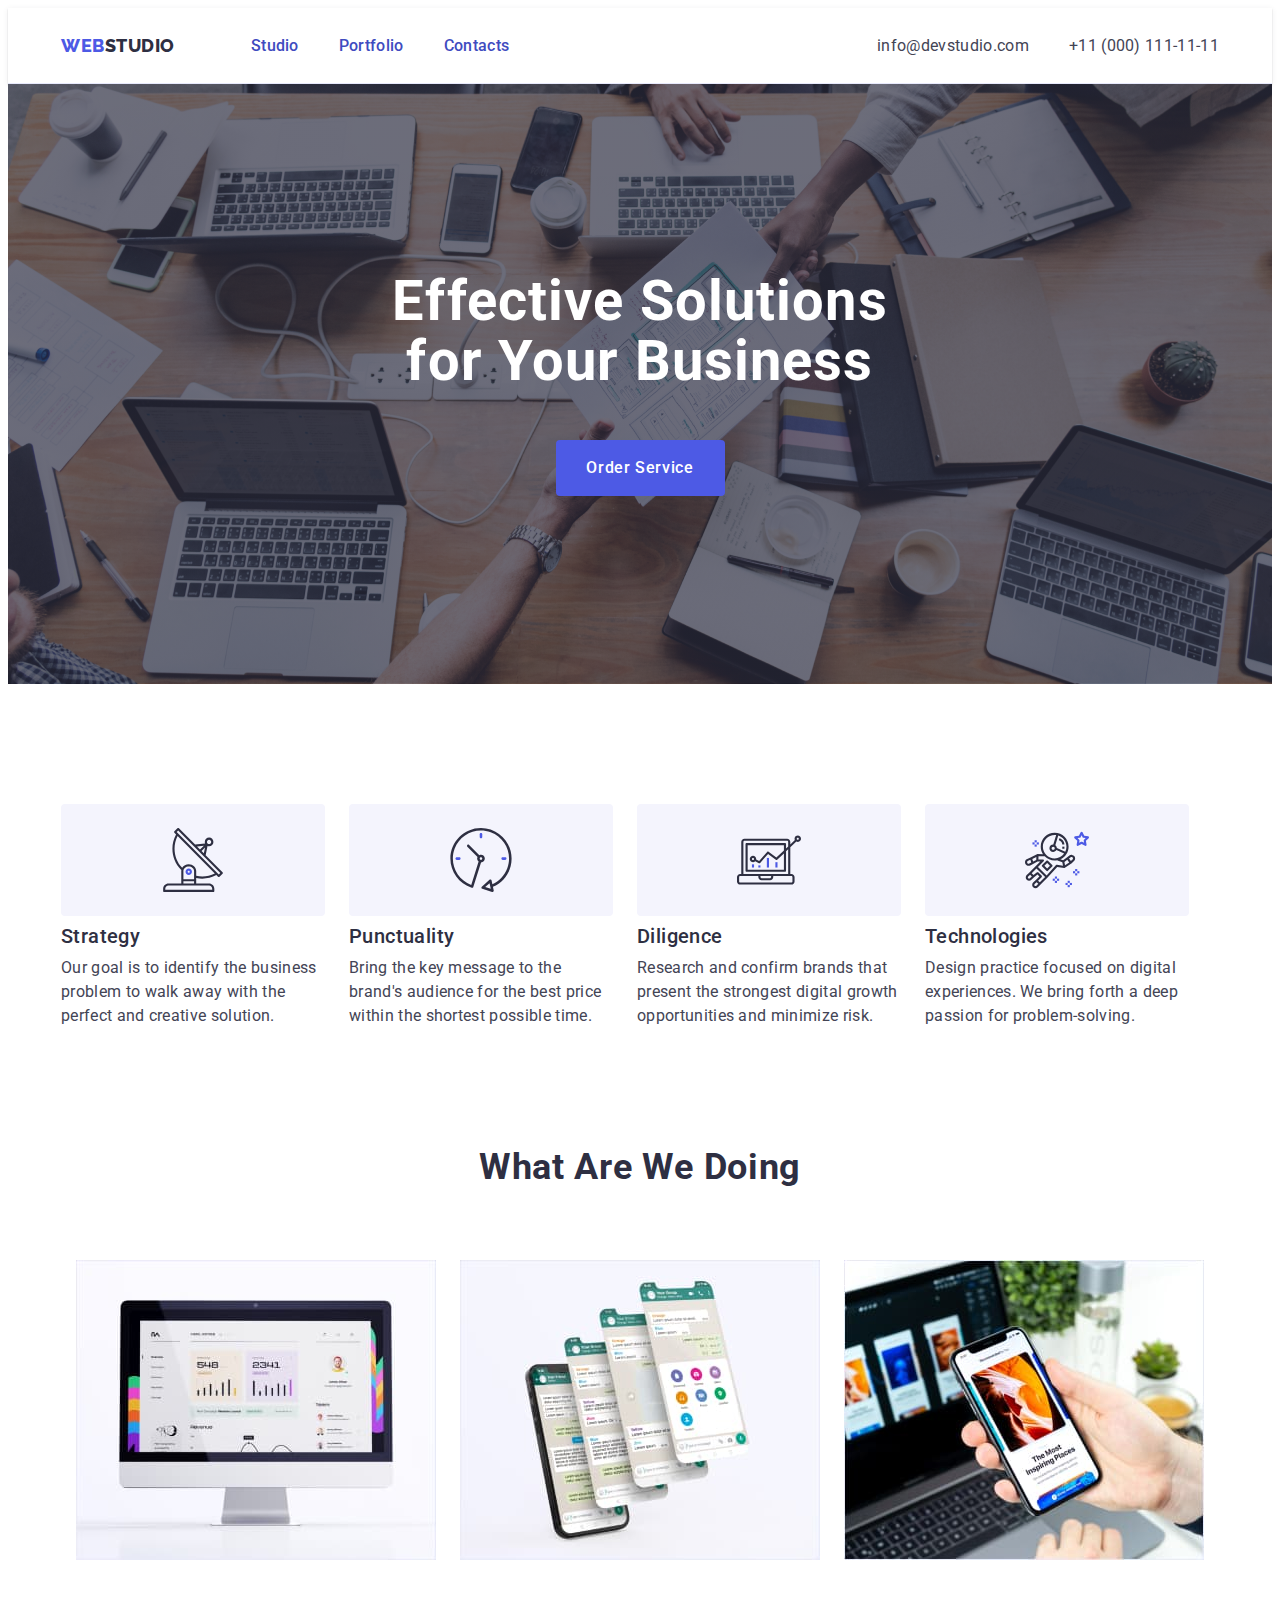
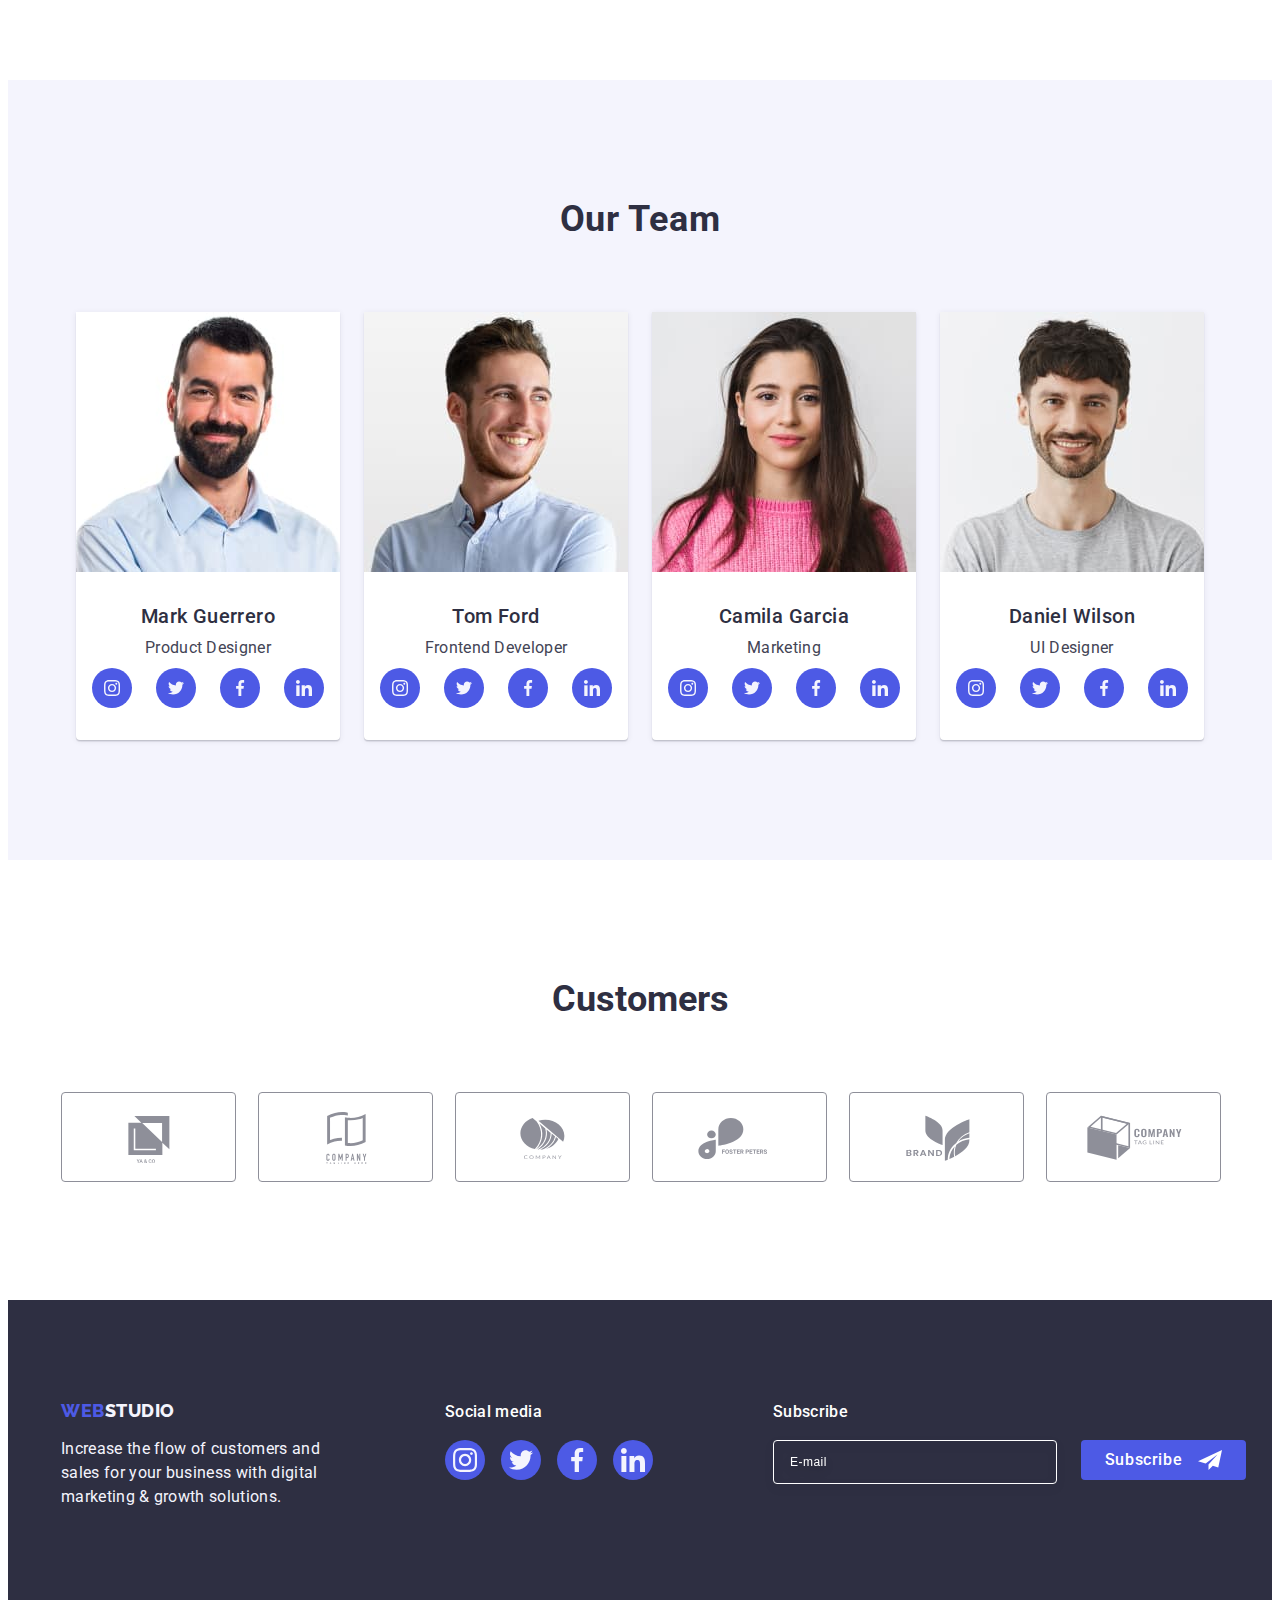
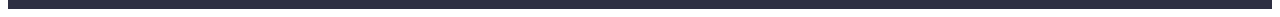
==== commit 63210c67: "05" ====
--- a/index.html
+++ b/index.html
@@ -19,7 +19,7 @@
     />
     <link rel="stylesheet" href="./css/styles.css" />
   </head>
-  < class="body">
+  <body class="body">
     <header class="header">
       <div class="container header-container">
         <nav class="header-nav">
@@ -468,15 +468,23 @@
             ></textarea>
           </div>
           <div class="form-form-checkbox">
-              <input 
+            <input
               class="form-input-checkbox visually-hidden"
-              id="user-privacy" 
-              type="checkbox" 
-              value="true" 
-              name="user-privacy" />
-              <label class="form-text-checkbox" for="user-privacy">
-                <span class="form-checkbox-icon"><svg width="10" height="8"><use href="./images/icons.svg#icon-Vector"></use></svg></span>I accept
-              the terms and conditions of the <a href="#" class="form-text-link">Privacy Policy</a></label>
+              id="user-privacy"
+              type="checkbox"
+              value="true"
+              name="user-privacy"
+            />
+            <label class="form-text-checkbox" for="user-privacy">
+              <span class="form-checkbox-icon"
+                ><svg width="10" height="8">
+                  <use href="./images/icons.svg#icon-Vector"></use></svg></span
+              >I accept the terms and conditions of the<a
+                href="#"
+                class="form-text-link"
+                >Privacy Policy</a
+              ></label
+            >
           </div>
           <button class="form-btn" type="submit">Send</button>
         </form>
--- a/css/styles.css
+++ b/css/styles.css
@@ -823,7 +823,7 @@
     background: #fcfcfc;
     box-shadow: 0px 2px 1px 0px rgba(0, 0, 0, 0.20), 0px 1px 3px 0px rgba(0, 0, 0, 0.12), 0px 1px 1px 0px rgba(0, 0, 0, 0.14);
     transition: transform 250ms cubic-bezier(0.4, 0, 0.2, 1);
-    padding: 72px 24px;
+    padding: 72px 24px 24px 24px;
 }
 
 .type {
@@ -894,11 +894,7 @@
     transition: fill 250ms cubic-bezier(0.4, 0, 0.2, 1);
 }
 
-.form-input:focus {
-    fill: #4D5AE5;
-}
-
-.form-icons:focus {
+.form-contact:focus + .form-icons {
     fill: #4D5AE5;
 }
 
@@ -952,7 +948,7 @@
     color: var(--custom-icon);
 }
 
-.form-input-checkbox:checked .form-checkbox-icon {
+.form-input-checkbox:checked + .form-text-checkbox .form-checkbox-icon {
     background-color: var(--cheked);
     border: none;
     fill: var(--fill-icon);
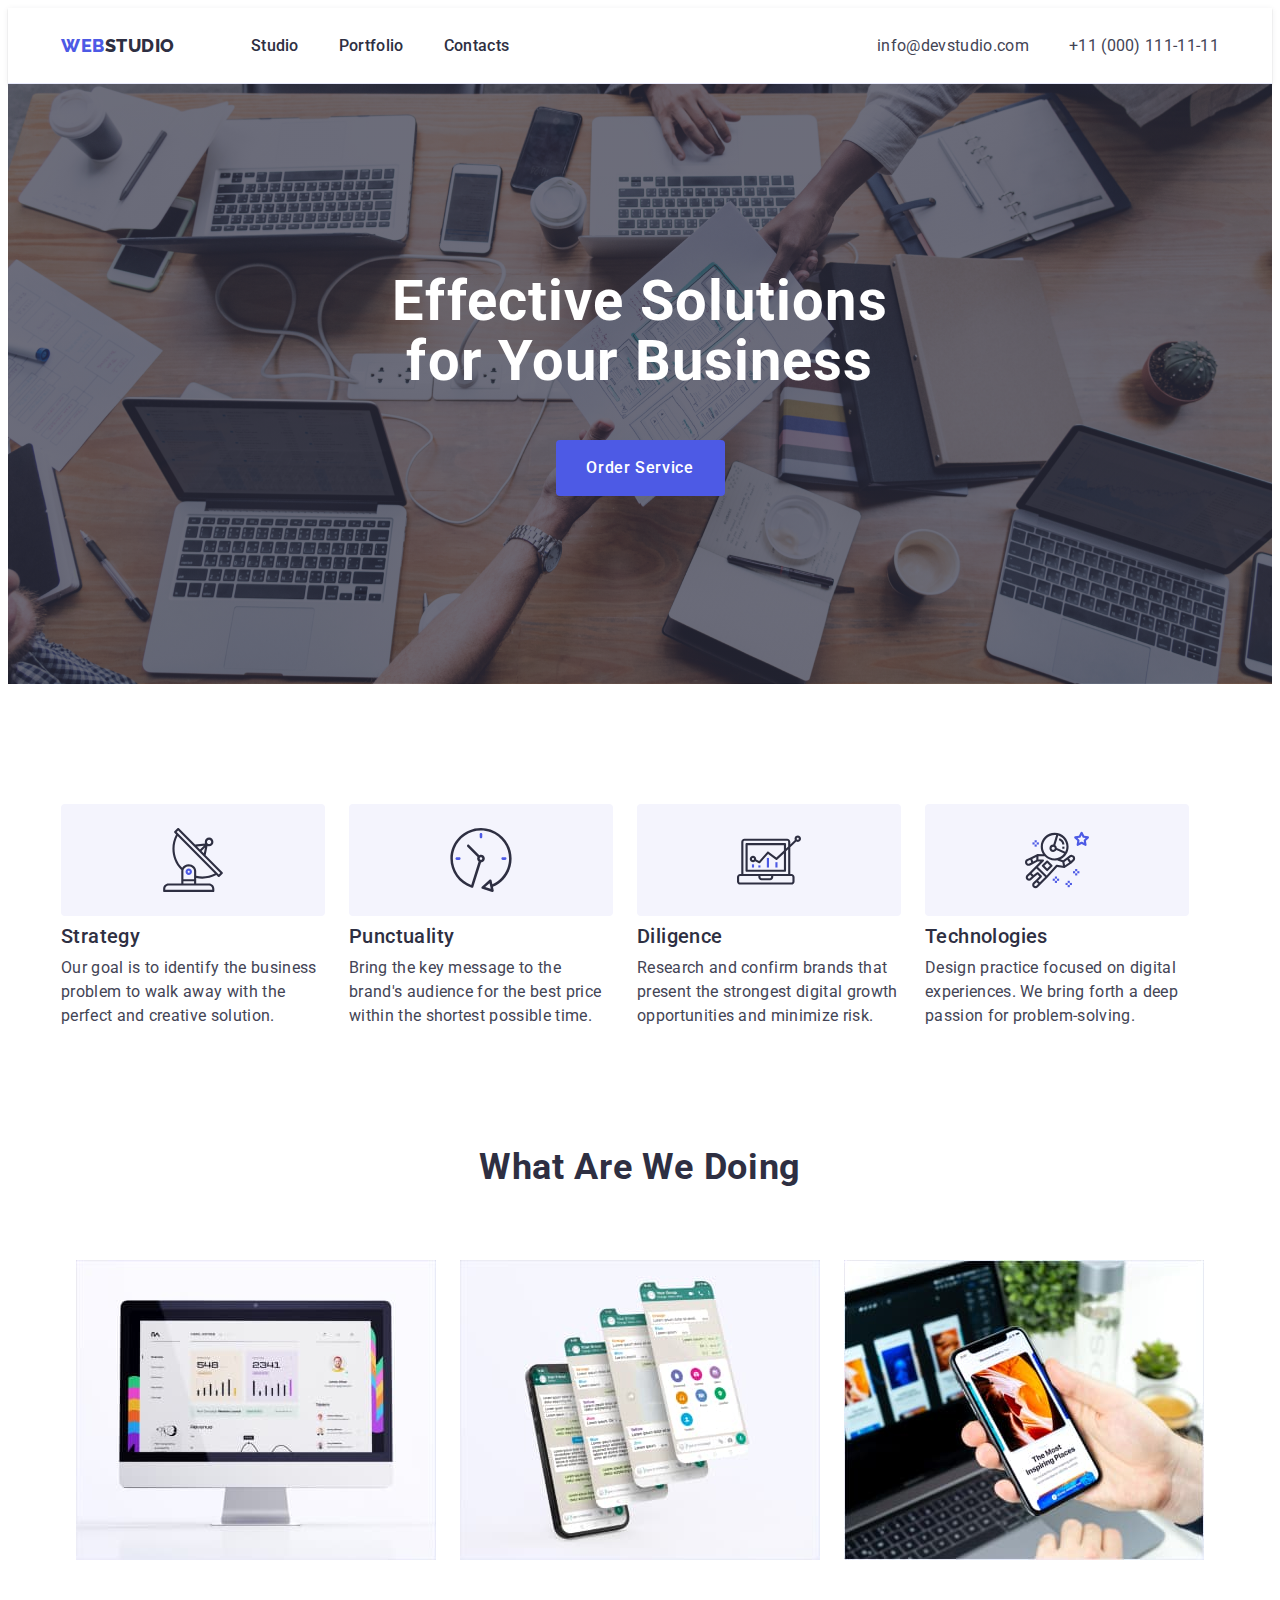
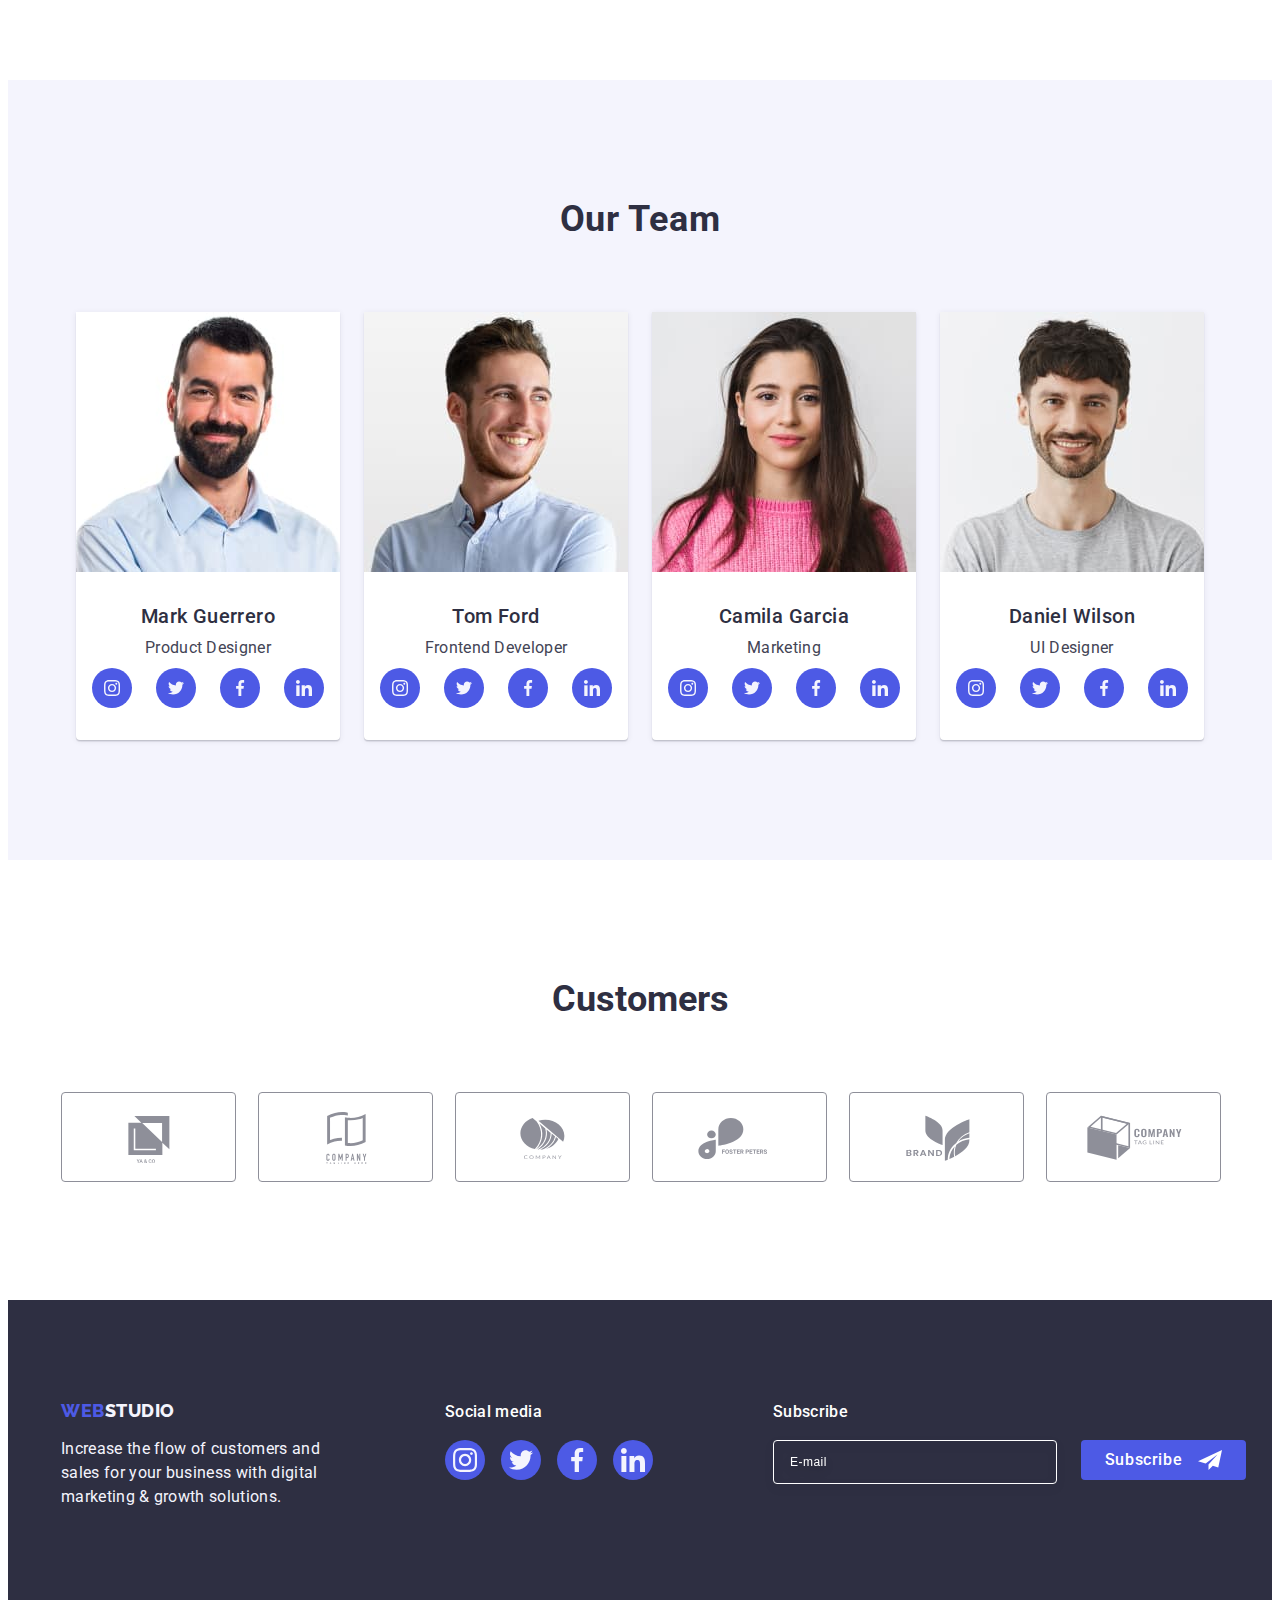
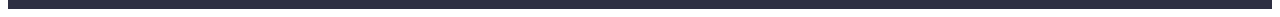
==== commit ef74c01a: "05" ====
--- a/index.html
+++ b/index.html
@@ -28,10 +28,16 @@
           >
           <ul class="header-list list">
             <li class="header-item">
-              <a class="header-link link" href="./index.html">Studio</a>
+              <a class="header-link link header-studio" href="./index.html"
+                >Studio</a
+              >
             </li>
             <li class="header-item">
-              <a class="header-link link" href="./portfolio.html">Portfolio</a>
+              <a
+                class="header-link link header-portfolio"
+                href="./portfolio.html"
+                >Portfolio</a
+              >
             </li>
             <li class="header-item">
               <a class="header-link link" href="">Contacts</a>
@@ -431,30 +437,30 @@
             </div>
           </div>
           <div class="form-form">
-            <label class="form-label" for="user-name">Phone</label>
+            <label class="form-label" for="user-name2">Phone</label>
             <div class="form-input">
               <input
                 class="form-contact"
-                id="user-name"
+                id="user-name2"
                 name="user-name"
                 type="text"
               />
               <svg class="form-icons" width="18" height="24">
-                <use href="./images/icons.svg#icon-email"></use>
+                <use href="./images/icons.svg#icon-phone"></use>
               </svg>
             </div>
           </div>
           <div class="form-form">
-            <label class="form-label" for="user-name">Email</label>
+            <label class="form-label" for="user-name1">Email</label>
             <div class="form-input">
               <input
                 class="form-contact"
-                id="user-name"
+                id="user-name1"
                 name="user-name"
                 type="text"
               />
               <svg class="form-icons" width="18" height="24">
-                <use href="./images/icons.svg#icon-phone"></use>
+                <use href="./images/icons.svg#icon-email"></use>
               </svg>
             </div>
           </div>
--- a/css/styles.css
+++ b/css/styles.css
@@ -127,16 +127,49 @@
     padding-top: 24px;
     padding-bottom: 24px;
     position: relative;
-    color: #404bbf;
     transition: color 250ms cubic-bezier(0.4, 0, 0.2, 1);
 }
 
-.header-link::after {
+.header-studio:hover::before {
     content: '';
     position: absolute;
     left: 0;
+    width: 48px;
+    height: 4px;
     bottom: -1px;
+    background-color: #404bbf;
+    border-radius: 2px;
+}
+
+.header-studio:hover::after {
+    content: '';
+    position: absolute;
+    left: 0;
+    width: 48px;
     height: 4px;
+    bottom: -1px;
+    background-color: #404bbf;
+    border-radius: 2px;
+}
+
+.header-portfolio:hover::before {
+    content: '';
+    position: absolute;
+    left: 0;
+    width: 66px;
+    height: 4px;
+    bottom: -1px;
+    background-color: #404bbf;
+    border-radius: 2px;
+}
+
+.header-portfolio:hover::after {
+    content: '';
+    position: absolute;
+    left: 0;
+    width: 66px;
+    height: 4px;
+    bottom: -1px;
     background-color: #404bbf;
     border-radius: 2px;
 }
@@ -462,7 +495,7 @@
     justify-content: center;
     color: var(--custom-icon);
     transition: border-color 250ms cubic-bezier(0.4, 0, 0.2, 1),
-            color 250ms cubic-bezier(0.4, 0, 0.2, 1);
+    color 250ms cubic-bezier(0.4, 0, 0.2, 1);
 }
 
 .customers-icon {
@@ -787,6 +820,7 @@
     font-size: 16px;
     line-height: 1.5;
     letter-spacing: 0.02em;
+    color: #434455;
     display: flex;
     flex-direction: column;
     justify-content: center;
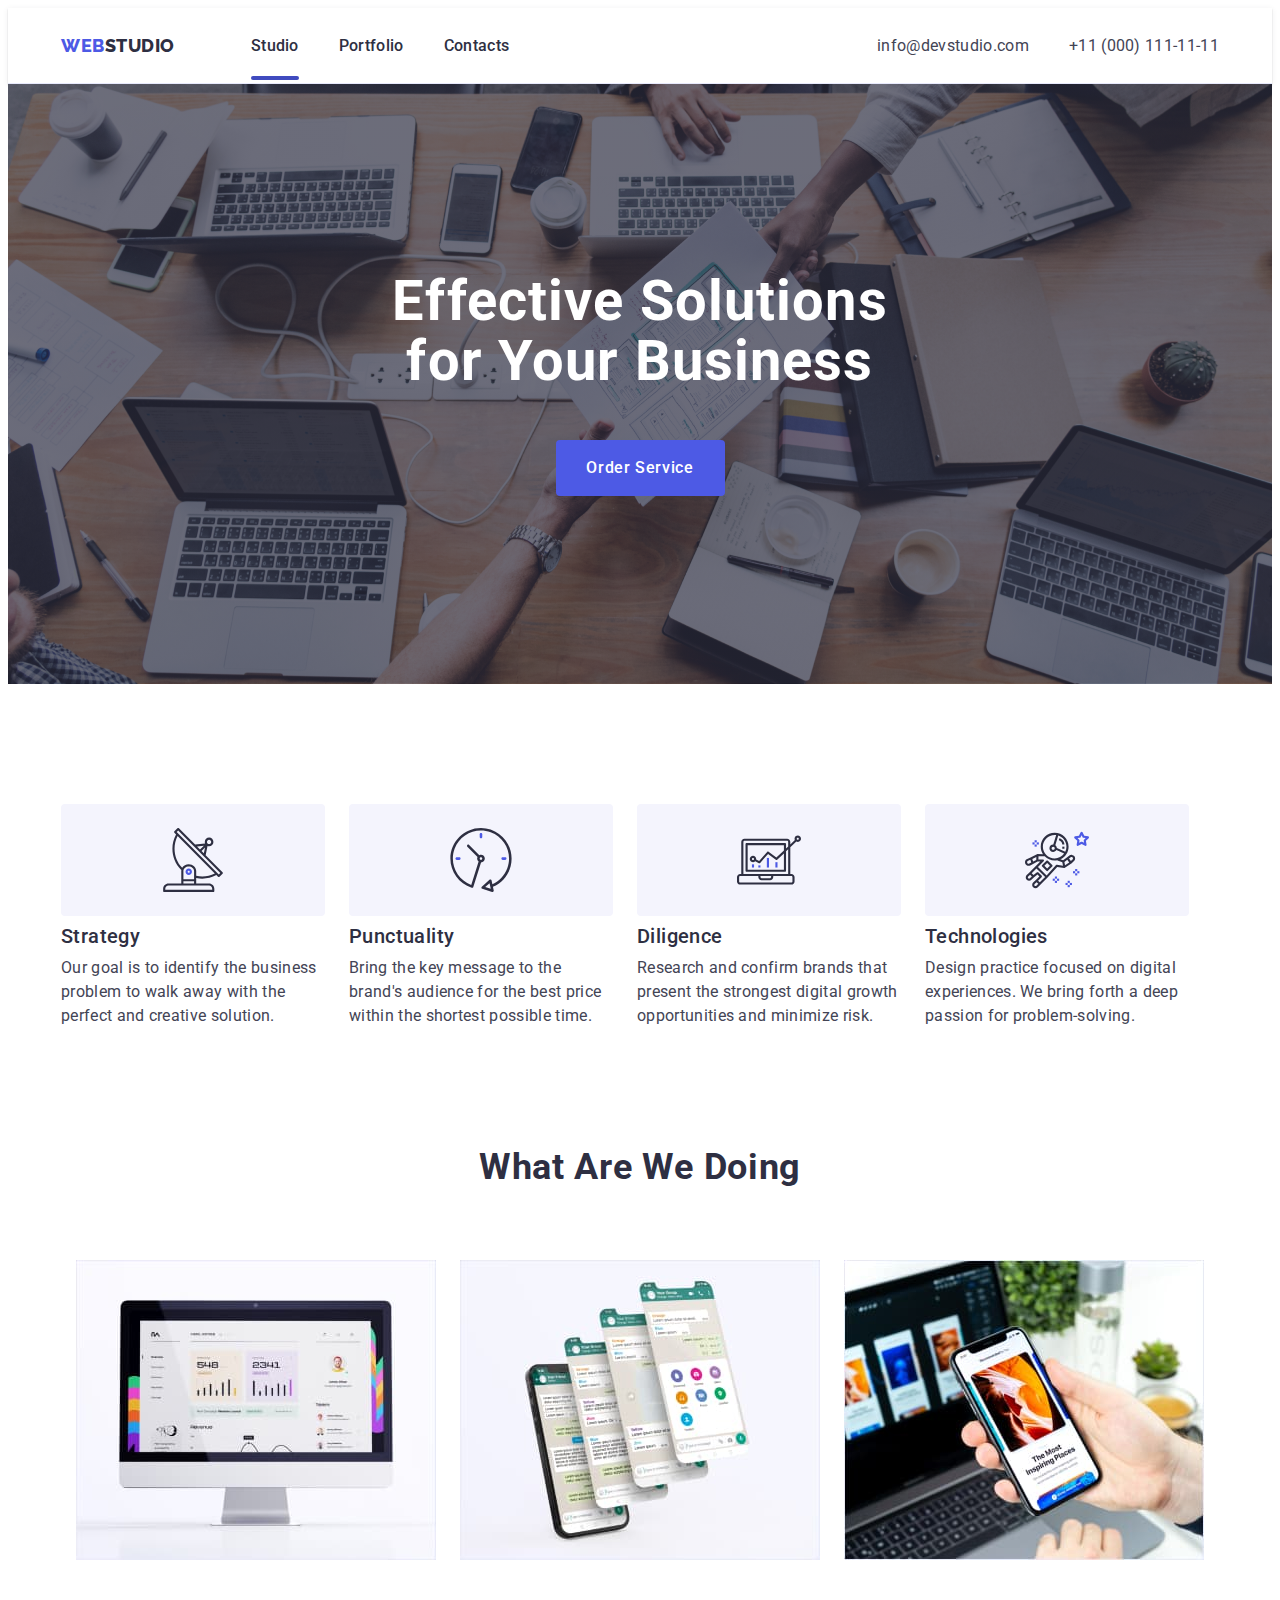
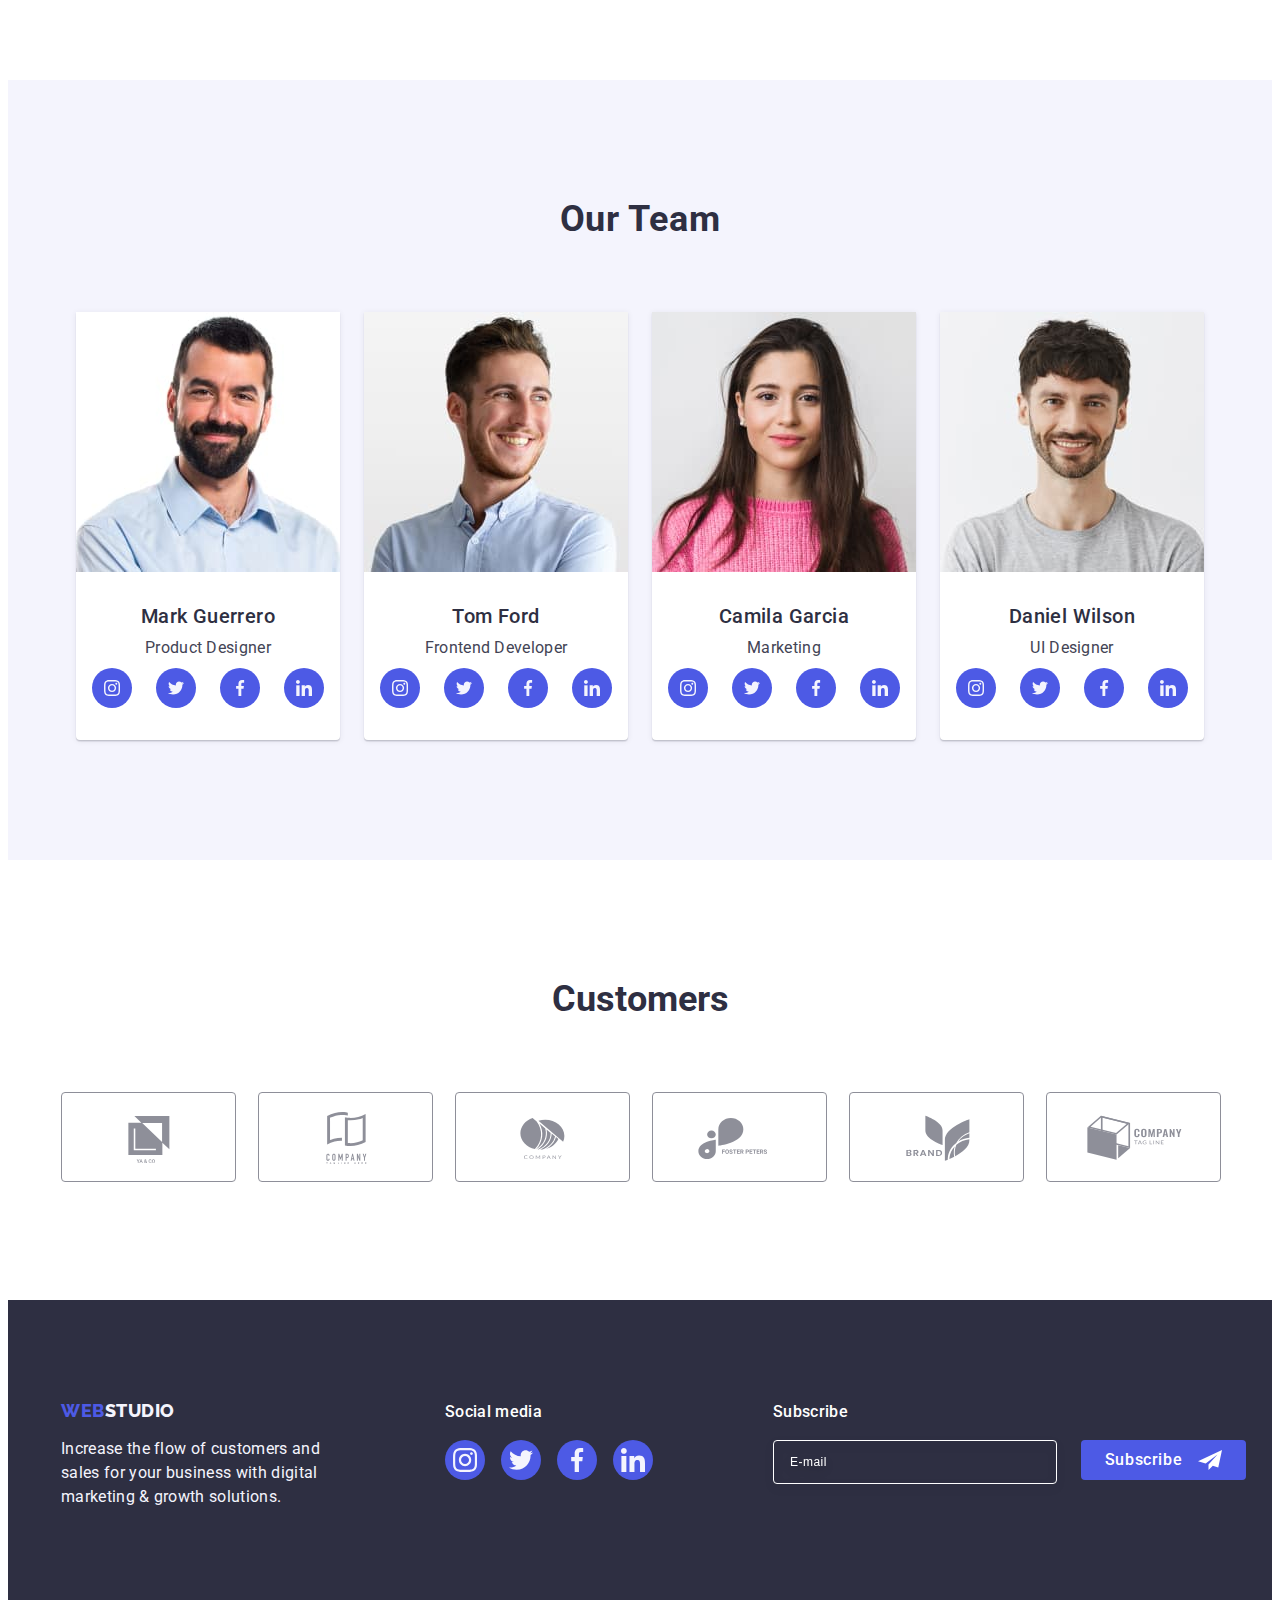
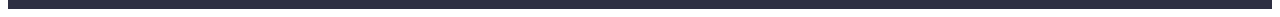
==== commit fdf5cc5f: "05" ====
--- a/index.html
+++ b/index.html
@@ -33,11 +33,7 @@
               >
             </li>
             <li class="header-item">
-              <a
-                class="header-link link header-portfolio"
-                href="./portfolio.html"
-                >Portfolio</a
-              >
+              <a class="header-link link" href="./portfolio.html">Portfolio</a>
             </li>
             <li class="header-item">
               <a class="header-link link" href="">Contacts</a>
--- a/css/styles.css
+++ b/css/styles.css
@@ -130,7 +130,8 @@
     transition: color 250ms cubic-bezier(0.4, 0, 0.2, 1);
 }
 
-.header-studio:hover::before {
+
+.header-studio::after {
     content: '';
     position: absolute;
     left: 0;
@@ -141,29 +142,7 @@
     border-radius: 2px;
 }
 
-.header-studio:hover::after {
-    content: '';
-    position: absolute;
-    left: 0;
-    width: 48px;
-    height: 4px;
-    bottom: -1px;
-    background-color: #404bbf;
-    border-radius: 2px;
-}
-
-.header-portfolio:hover::before {
-    content: '';
-    position: absolute;
-    left: 0;
-    width: 66px;
-    height: 4px;
-    bottom: -1px;
-    background-color: #404bbf;
-    border-radius: 2px;
-}
-
-.header-portfolio:hover::after {
+.header-portfolio::after {
     content: '';
     position: absolute;
     left: 0;
@@ -967,6 +946,10 @@
     transition: border-color 250ms cubic-bezier(0.4, 0, 0.2, 1);
 }
 
+.form-contact-comment::placeholder {
+    color: var(--navyblue-modal, rgba(46, 47, 66, 0.40));
+}
+
 .form-contact-comment:focus {
     border-color: #4D5AE5;
 }
